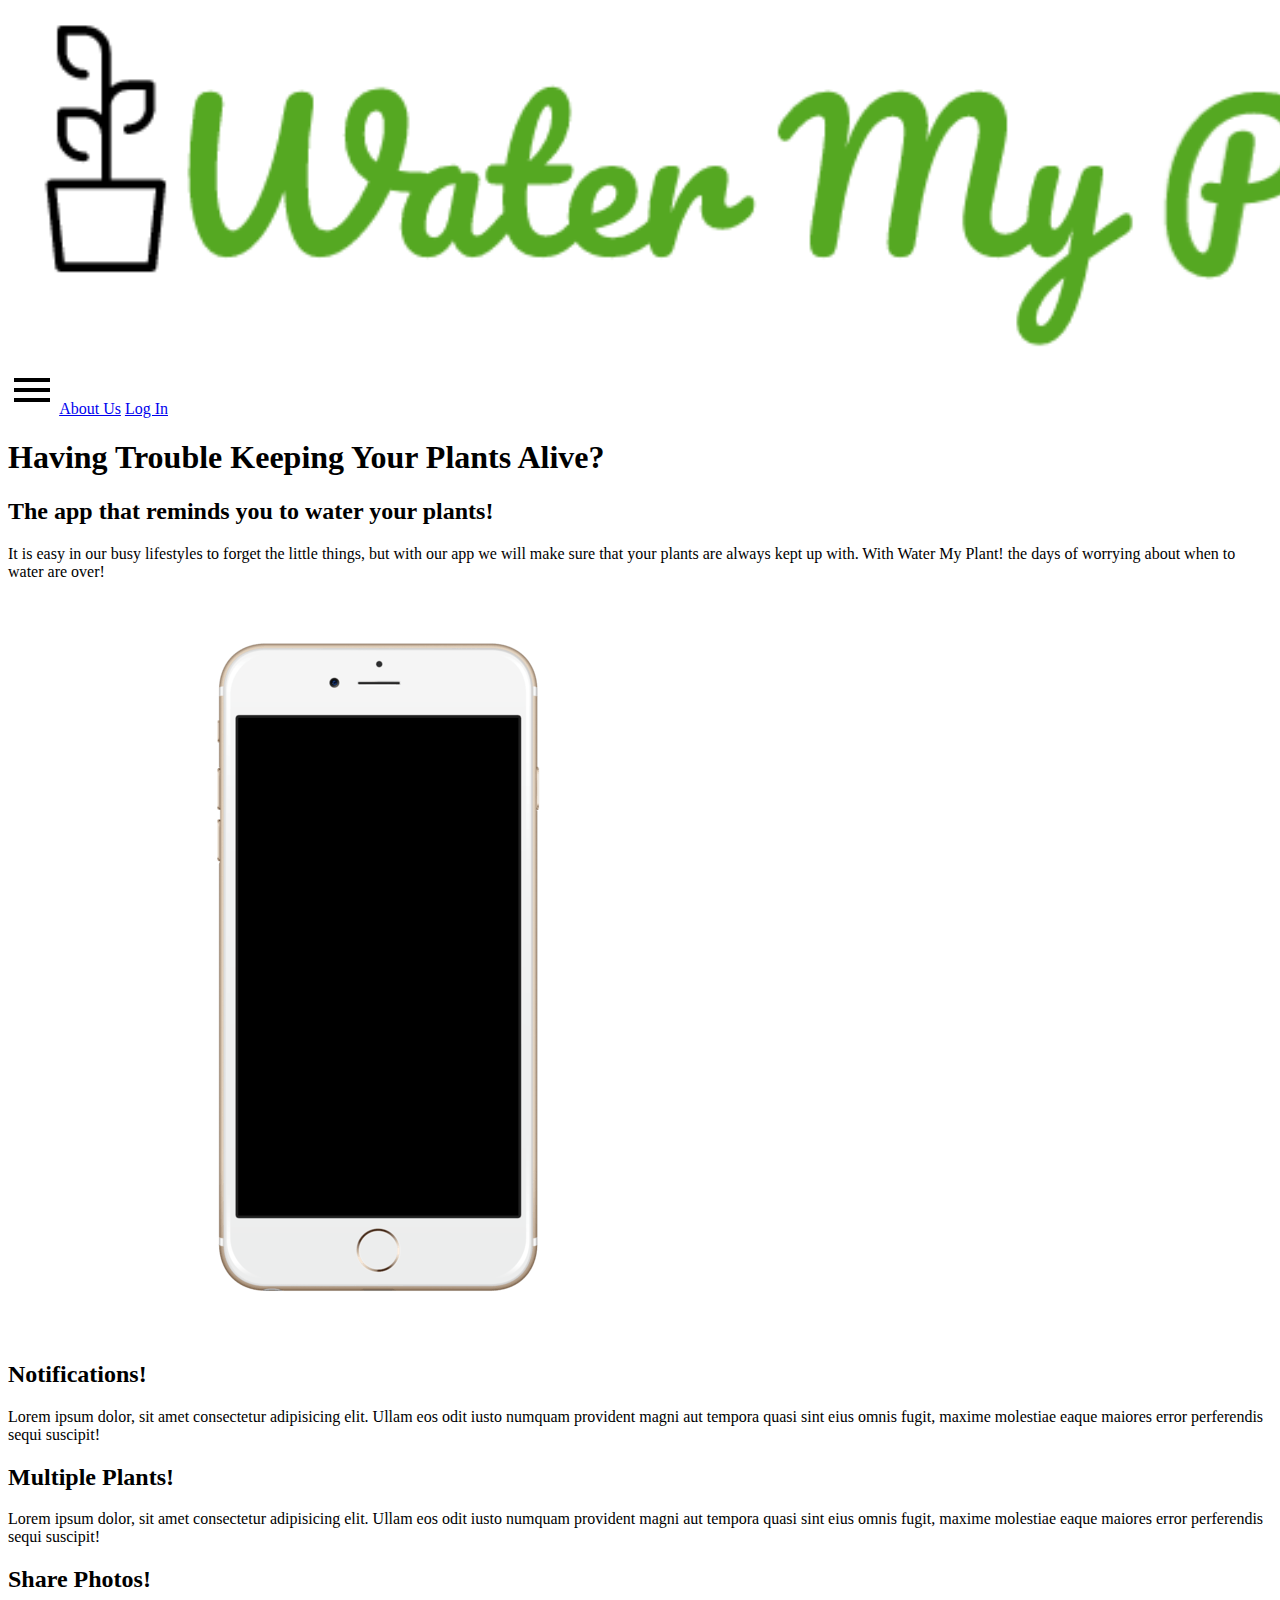
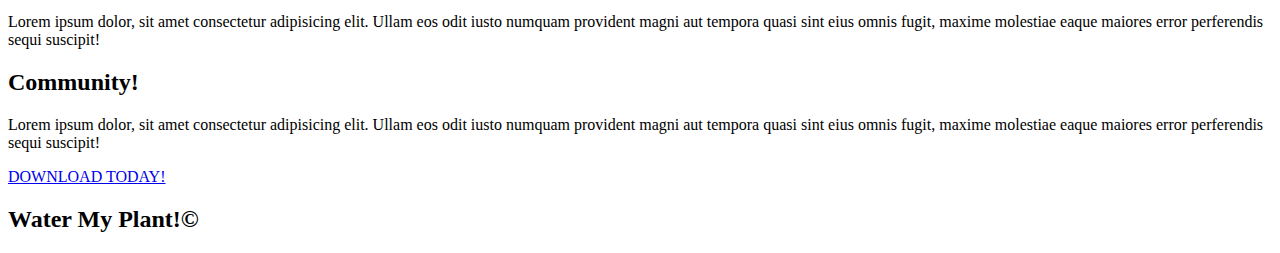
==== index.html @ 7627884a "mobile layout complete" ====
<!DOCTYPE html>
<html lang="en">

<head>
    <title>Water My Plants!</title>
    <link rel="stylesheet" type="text/css" href="./css/index.css" />
    <script defer="defer" src="./components/header/header.js"></script>
    <link href="https://fonts.googleapis.com/css?family=Amatic+SC&display=swap" rel="stylesheet">
</head>

<header>
    <nav>
        <img src="/assets/logo.png" alt="Water My Plants" class="logo">
        <img src="/assets/menu.png" class="menu">
        <a href="about/about.html" class="nav-item">About Us</a>
        <a href='#' class="nav-item">Log In</a>  
    </nav>
</header>

<body>
    <div class="bar">
        <div class="container">
            <div class="container-left">
                <h1>Having Trouble Keeping Your Plants Alive?</h1>
                <h2>The app that reminds you to water your plants!</h2>
                <p>It is easy in our busy lifestyles to forget the little things, but with our app we will make sure that your plants are always kept up with. With Water My Plant! the days of worrying about when to water are over!</p>
                <div class="container-right">
                    <img src="/assets/iphone.png" alt="iphone screenshot" class="phone">
                </div>
            </div>
        </div>
    </div>

    <section class="features">
        <div class="feature-item"></div>
        <h2>Notifications!</h2>
        <p>Lorem ipsum dolor, sit amet consectetur adipisicing elit. Ullam eos odit iusto numquam provident magni aut tempora quasi sint eius omnis fugit, maxime molestiae eaque maiores error perferendis sequi suscipit!</p>
        <div class="feature-item"></div>
        <h2>Multiple Plants!</h2>
        <p>Lorem ipsum dolor, sit amet consectetur adipisicing elit. Ullam eos odit iusto numquam provident magni aut tempora quasi sint eius omnis fugit, maxime molestiae eaque maiores error perferendis sequi suscipit!</p>
        <div class="feature-item"></div>
        <h2>Share Photos!</h2>
        <p>Lorem ipsum dolor, sit amet consectetur adipisicing elit. Ullam eos odit iusto numquam provident magni aut tempora quasi sint eius omnis fugit, maxime molestiae eaque maiores error perferendis sequi suscipit!</p>
        <div class="feature-item"></div>
        <h2>Community!</h2>
        <p>Lorem ipsum dolor, sit amet consectetur adipisicing elit. Ullam eos odit iusto numquam provident magni aut tempora quasi sint eius omnis fugit, maxime molestiae eaque maiores error perferendis sequi suscipit!</p>
        <div class="feature-item"></div>
    </section>

    <footer>
        <div class="footer-container">
        <a href="#">DOWNLOAD TODAY!</a>
        <h2>Water My Plant!&copy;</h2>
        </div>
    </footer>

</body>
</html>
---- css/index.css ----
.fontAmatic {
  font-family: 'Amatic SC', cursive;
}
.fontRoboto {
  font-family: 'Roboto', sans-serif;
}
@media (max-width: 500px) {
  header nav {
    margin-left: 5%;
    margin-right: 5%;
    display: flex;
    justify-content: space-between;
    align-items: center;
  }
  header nav a {
    color: black;
    text-decoration: none;
  }
  header nav .logo {
    margin-top: 3px;
    width: 60%;
  }
  header nav .nav-item {
    display: none;
  }
  header nav .menu {
    width: 8%;
  }
}
@media (max-width: 500px) {
  footer .footer-container {
    background-color: #3f7a1a;
    margin-left: -8px;
    margin-right: -8px;
    color: white;
  }
  footer h2,
  footer a {
    font-family: 'Amatic SC', cursive;
    text-align: center;
    font-weight: 100;
    font-size: 24px;
    padding: 10px;
  }
  footer h2 {
    margin-bottom: 0px;
  }
  footer a {
    display: flex;
    justify-content: center;
    text-decoration: none;
    font-size: 30px;
  }
  footer a:hover {
    text-decoration: line-through;
  }
  footer a:visited {
    color: white;
  }
}
@media (max-width: 500px) {
  body .bar {
    background-color: #3f7a1a;
    margin-top: -16px;
    margin-left: -8px;
    margin-right: -8px;
    color: white;
  }
  body .bar .phone {
    display: none;
  }
  body .bar h1,
  body .bar h2,
  body .bar p {
    padding-left: 50px;
    padding-right: 50px;
    text-align: center;
    font-family: 'Amatic SC', cursive;
  }
  body .bar h1 {
    font-size: 50px;
    padding-top: 110px;
  }
  body .bar h2 {
    font-size: 30px;
    font-weight: 100;
  }
  body .bar p {
    font-size: 22px;
    padding-bottom: 110px;
  }
}
body {
  margin-bottom: 0px;
}
@media (max-width: 500px) {
  body .features {
    font-family: 'Amatic SC', cursive;
    margin-left: 5%;
    margin-right: 5%;
  }
  body .features h2 {
    font-size: 32px;
    text-align: center;
  }
  body .features p {
    font-size: 24px;
    margin-bottom: 60px;
    text-align: center;
  }
}
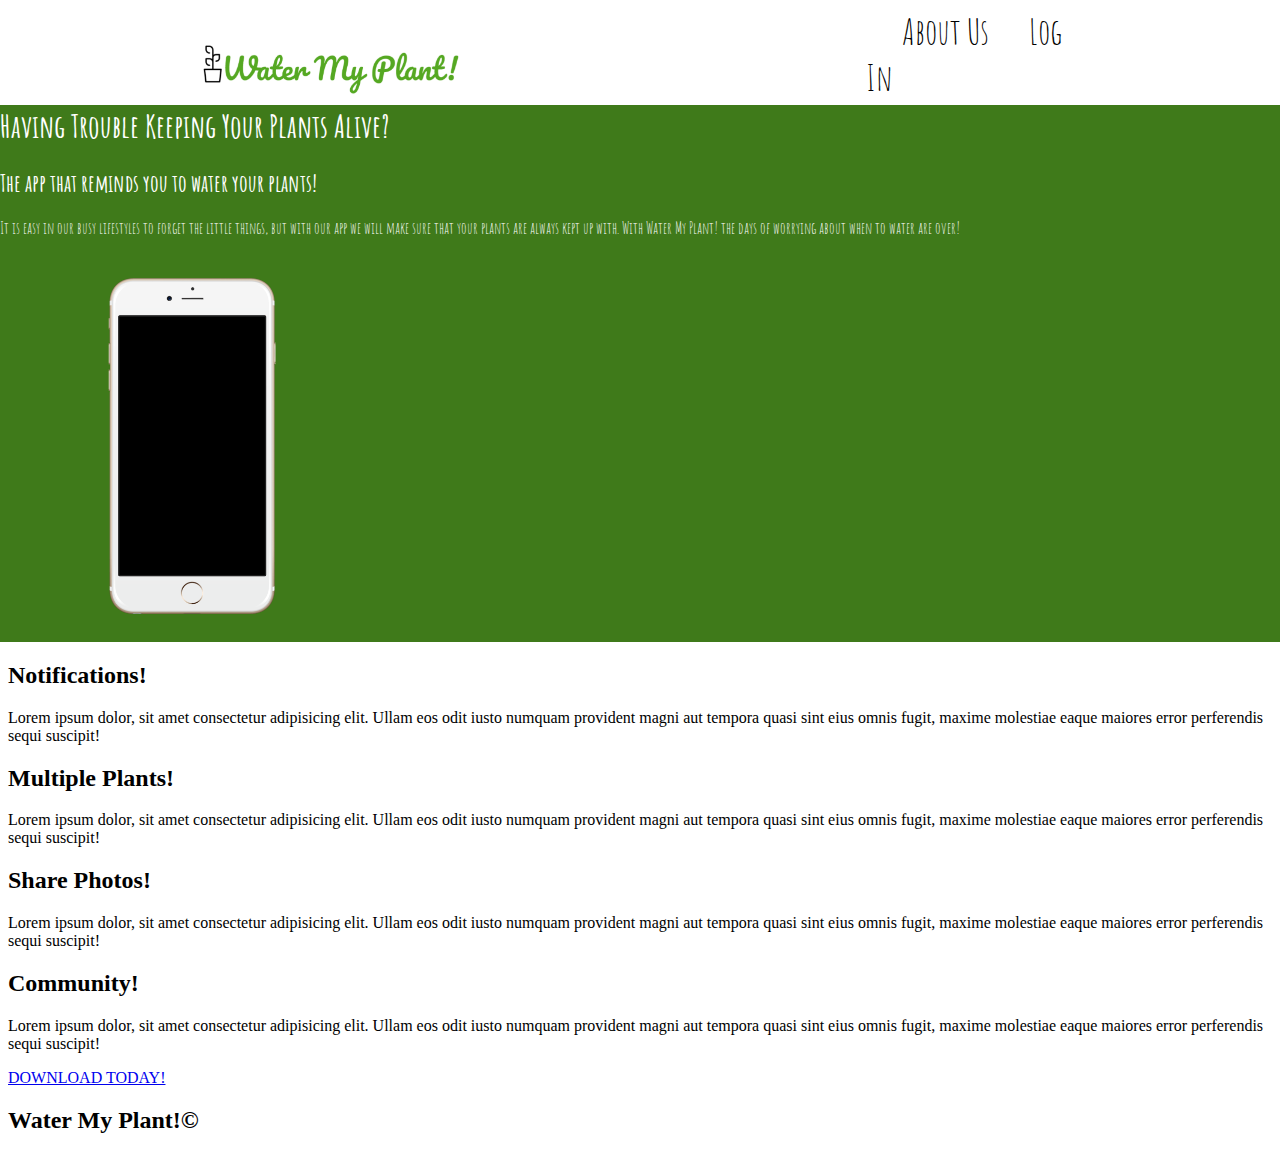
==== commit fc70783f: "desktop header layout complete" ====
--- a/index.html
+++ b/index.html
@@ -9,13 +9,17 @@
 </head>
 
 <header>
-    <nav>
-        <img src="/assets/logo.png" alt="Water My Plants" class="logo">
-        <img src="/assets/menu.png" class="menu">
-        <a href="about/about.html" class="nav-item">About Us</a>
-        <a href='#' class="nav-item">Log In</a>  
-    </nav>
-</header>
+        <nav>   
+            <div class="logo-link">
+            <a href="#"><img src="/assets/logo.png" alt="Water My Plants" class="logo"></a>
+            </div>
+            <img src="/assets/menu.png" class="menu">
+            <div class="header-links">
+            <a href="./about/about.html" class="nav-item">About Us</a>
+            <a href='#' class="nav-item">Log In</a>  
+            </div>
+        </nav>
+    </header>
 
 <body>
     <div class="bar">
@@ -24,9 +28,9 @@
                 <h1>Having Trouble Keeping Your Plants Alive?</h1>
                 <h2>The app that reminds you to water your plants!</h2>
                 <p>It is easy in our busy lifestyles to forget the little things, but with our app we will make sure that your plants are always kept up with. With Water My Plant! the days of worrying about when to water are over!</p>
-                <div class="container-right">
-                    <img src="/assets/iphone.png" alt="iphone screenshot" class="phone">
-                </div>
+            </div>
+            <div class="container-right">
+                <img src="/assets/iphone.png" alt="iphone screenshot" class="phone">
             </div>
         </div>
     </div>
@@ -49,7 +53,7 @@
 
     <footer>
         <div class="footer-container">
-        <a href="#">DOWNLOAD TODAY!</a>
+        <a href="https://water-my-plants-lambda.herokuapp.com/">DOWNLOAD TODAY!</a>
         <h2>Water My Plant!&copy;</h2>
         </div>
     </footer>
--- a/css/index.css
+++ b/css/index.css
@@ -3,6 +3,32 @@
 }
 .fontRoboto {
   font-family: 'Roboto', sans-serif;
+}
+header nav {
+  margin-left: 15%;
+  margin-right: 15%;
+  display: flex;
+  justify-content: space-between;
+  align-items: flex-end;
+}
+header nav .menu {
+  display: none;
+}
+header nav .logo {
+  width: 40%;
+}
+header nav .logo-link {
+  width: 80%;
+}
+header nav .header-links a {
+  text-decoration: none;
+  color: black;
+  font-family: 'Amatic SC', cursive;
+  font-size: 36px;
+  padding-left: 36px;
+}
+header nav a:hover {
+  text-decoration: #3F7A1A line-through;
 }
 @media (max-width: 500px) {
   header nav {
@@ -24,6 +50,7 @@
     display: none;
   }
   header nav .menu {
+    display: flex;
     width: 8%;
   }
 }
@@ -50,6 +77,7 @@
     justify-content: center;
     text-decoration: none;
     font-size: 30px;
+    color: white;
   }
   footer a:hover {
     text-decoration: line-through;
@@ -57,6 +85,17 @@
   footer a:visited {
     color: white;
   }
+}
+body .bar {
+  background-color: #3f7a1a;
+  margin-top: -16px;
+  margin-left: -8px;
+  margin-right: -8px;
+  font-family: 'Amatic SC', cursive;
+  color: white;
+}
+body .bar .phone {
+  width: 30%;
 }
 @media (max-width: 500px) {
   body .bar {
@@ -108,4 +147,40 @@
     margin-bottom: 60px;
     text-align: center;
   }
+  body .about-container {
+    display: flex;
+    flex-direction: column;
+    font-family: 'Amatic SC', cursive;
+    align-items: center;
+    padding-top: 30px;
+    padding-bottom: 30px;
+  }
+  body .about-container .about-content {
+    padding-top: 30px;
+    padding-bottom: 30px;
+  }
+  body .about-container .about-content .about-img {
+    width: 250px;
+    height: 250px;
+    border-radius: 30px;
+  }
+  body .about-container .about-content a,
+  body .about-container .about-content p {
+    text-align: center;
+    margin-top: 0px;
+    margin-bottom: 0px;
+    color: black;
+  }
+  body .about-container .about-content a {
+    display: flex;
+    justify-content: center;
+    font-size: 42px;
+    text-decoration: none;
+  }
+  body .about-container .about-content a:hover {
+    text-decoration: #3F7A1A line-through;
+  }
+  body .about-container .about-content p {
+    font-size: 20px;
+  }
 }
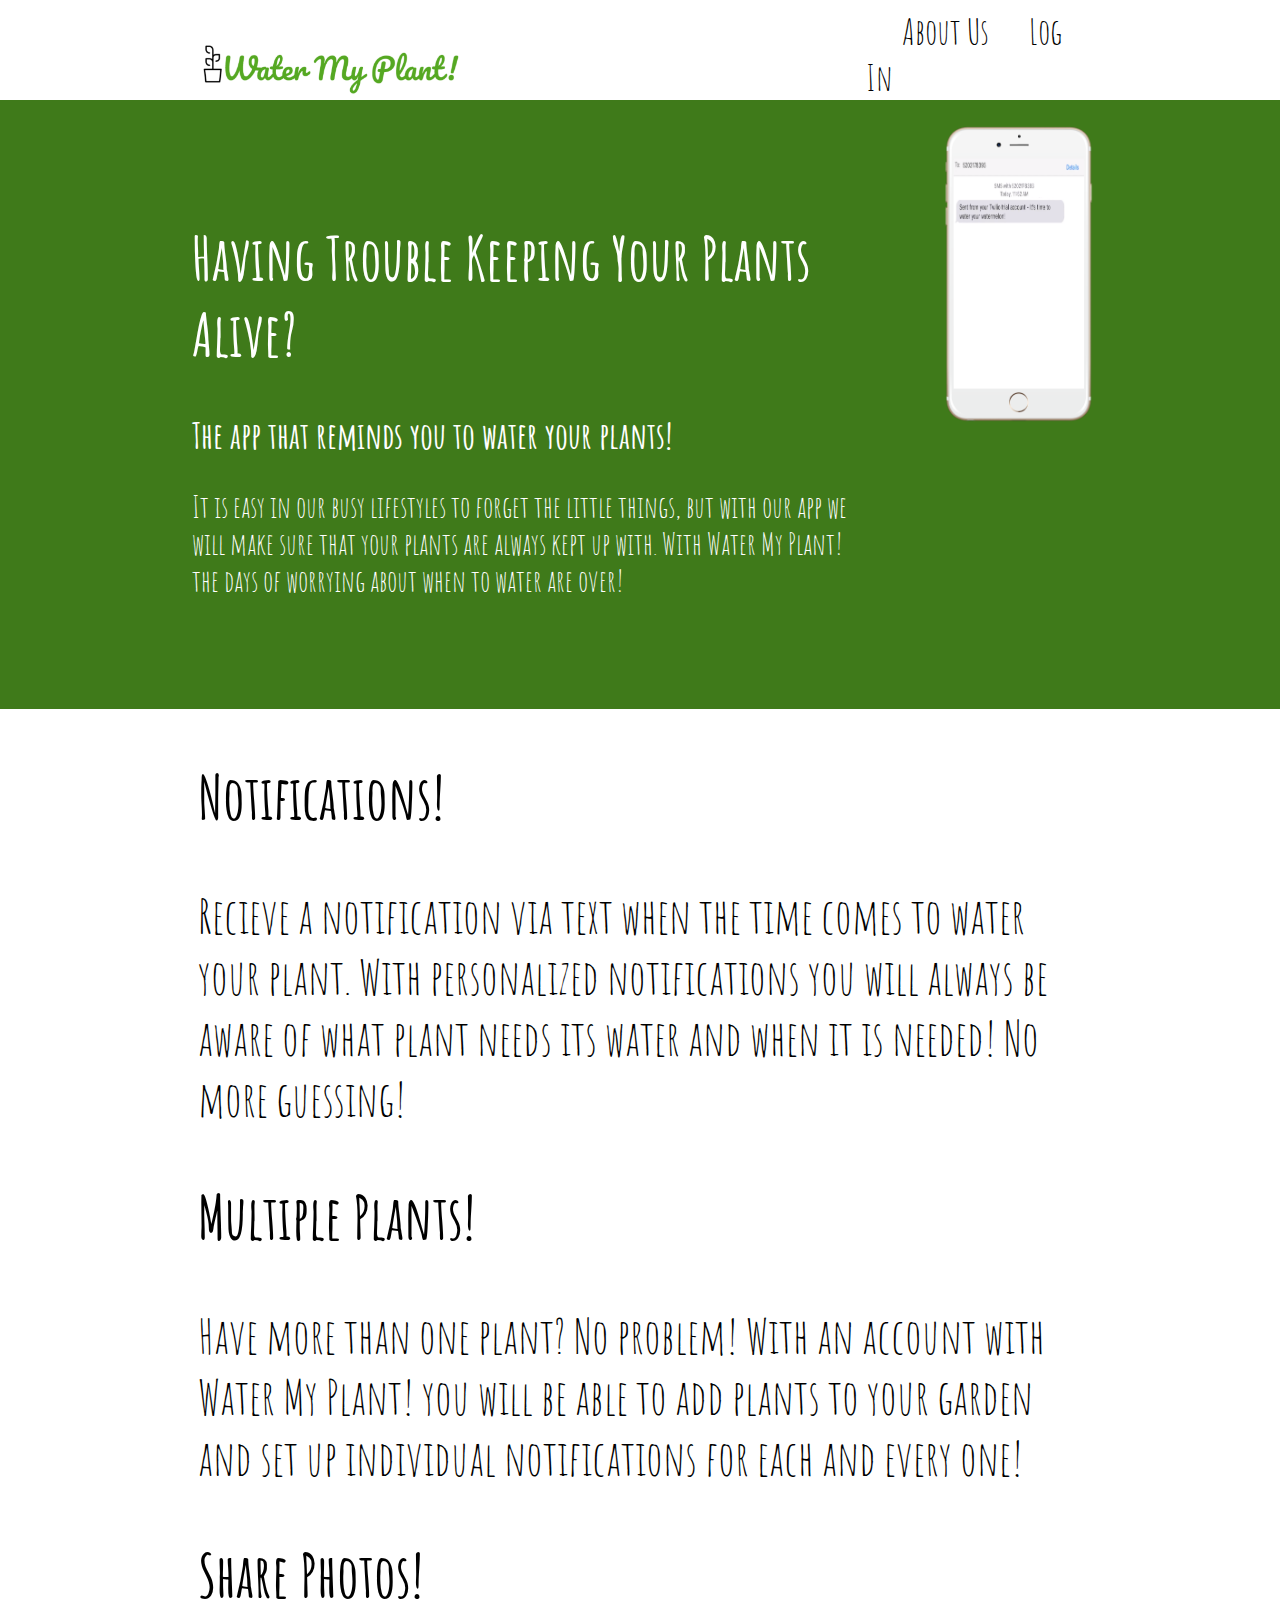
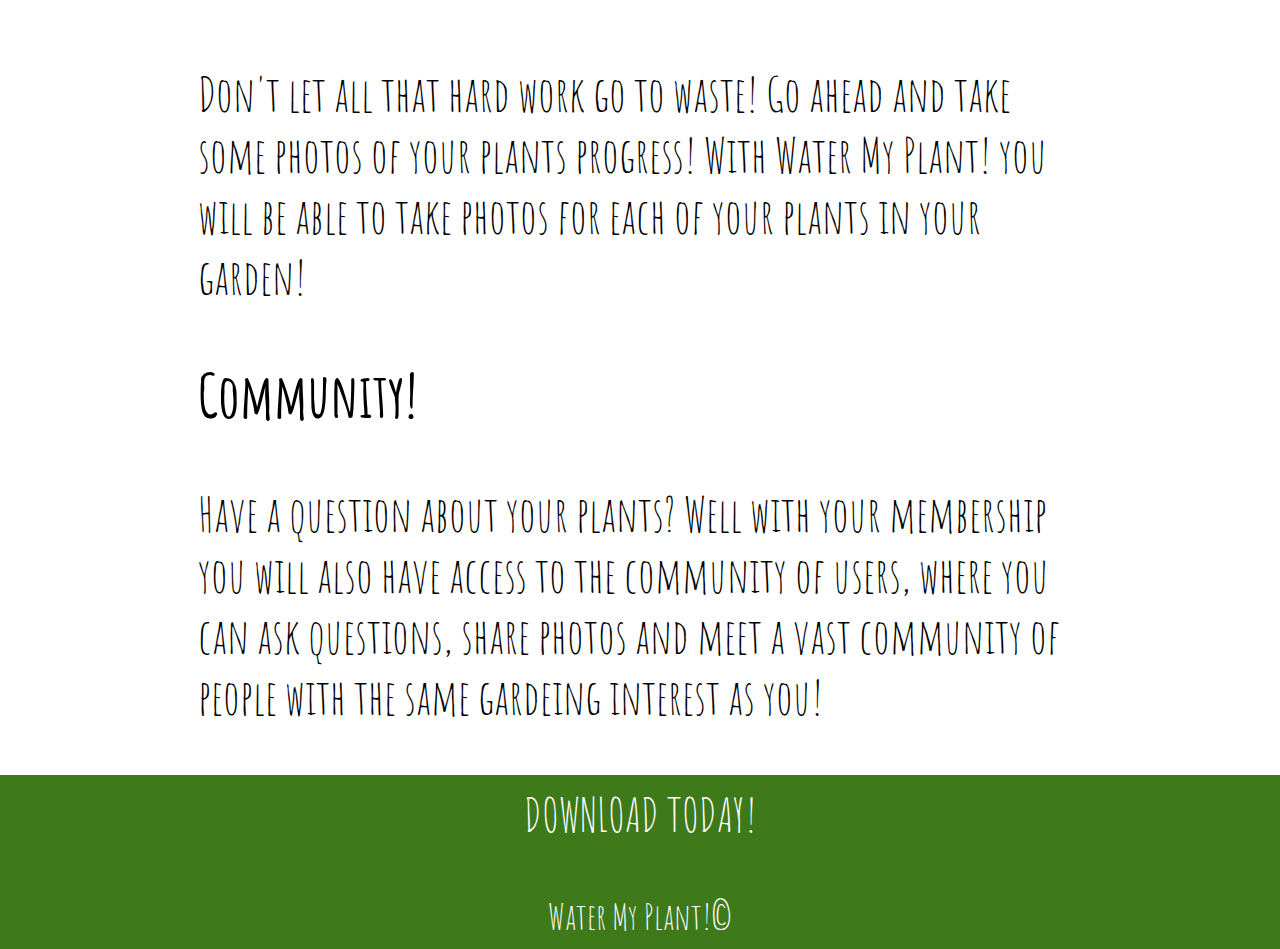
==== commit 824add93: "desktop layout complete" ====
--- a/index.html
+++ b/index.html
@@ -38,16 +38,16 @@
     <section class="features">
         <div class="feature-item"></div>
         <h2>Notifications!</h2>
-        <p>Lorem ipsum dolor, sit amet consectetur adipisicing elit. Ullam eos odit iusto numquam provident magni aut tempora quasi sint eius omnis fugit, maxime molestiae eaque maiores error perferendis sequi suscipit!</p>
+        <p>Recieve a notification via text when the time comes to water your plant. With personalized notifications you will always be aware of what plant needs its water and when it is needed! No more guessing!</p>
         <div class="feature-item"></div>
         <h2>Multiple Plants!</h2>
-        <p>Lorem ipsum dolor, sit amet consectetur adipisicing elit. Ullam eos odit iusto numquam provident magni aut tempora quasi sint eius omnis fugit, maxime molestiae eaque maiores error perferendis sequi suscipit!</p>
+        <p>Have more than one plant? No problem! With an account with Water My Plant! you will be able to add plants to your garden and set up individual notifications for each and every one!</p>
         <div class="feature-item"></div>
         <h2>Share Photos!</h2>
-        <p>Lorem ipsum dolor, sit amet consectetur adipisicing elit. Ullam eos odit iusto numquam provident magni aut tempora quasi sint eius omnis fugit, maxime molestiae eaque maiores error perferendis sequi suscipit!</p>
+        <p>Don't let all that hard work go to waste! Go ahead and take some photos of your plants progress! With Water My Plant! you will be able to take photos for each of your plants in your garden!</p>
         <div class="feature-item"></div>
         <h2>Community!</h2>
-        <p>Lorem ipsum dolor, sit amet consectetur adipisicing elit. Ullam eos odit iusto numquam provident magni aut tempora quasi sint eius omnis fugit, maxime molestiae eaque maiores error perferendis sequi suscipit!</p>
+        <p>Have a question about your plants? Well with your membership you will also have access to the community of users, where you can ask questions, share photos and meet a vast community of people with the same gardeing interest as you!</p>
         <div class="feature-item"></div>
     </section>
 
--- a/css/index.css
+++ b/css/index.css
@@ -53,6 +53,36 @@
     display: flex;
     width: 8%;
   }
+}
+footer .footer-container {
+  background-color: #3f7a1a;
+  margin-left: -8px;
+  margin-right: -8px;
+  color: white;
+}
+footer h2,
+footer a {
+  font-family: 'Amatic SC', cursive;
+  text-align: center;
+  font-weight: 100;
+  font-size: 36px;
+  padding: 10px;
+}
+footer h2 {
+  margin-bottom: 0px;
+}
+footer a {
+  display: flex;
+  justify-content: center;
+  text-decoration: none;
+  font-size: 46px;
+  color: white;
+}
+footer a:hover {
+  text-decoration: line-through;
+}
+footer a:visited {
+  color: white;
 }
 @media (max-width: 500px) {
   footer .footer-container {
@@ -88,14 +118,54 @@
 }
 body .bar {
   background-color: #3f7a1a;
-  margin-top: -16px;
   margin-left: -8px;
   margin-right: -8px;
   font-family: 'Amatic SC', cursive;
   color: white;
 }
-body .bar .phone {
-  width: 30%;
+body .bar .container {
+  display: flex;
+  flex-direction: row;
+  justify-content: space-between;
+  margin-left: 15%;
+  margin-right: 15%;
+}
+body .bar .container .container-left {
+  padding-right: 60px;
+}
+body .bar .container .container-left h1 {
+  font-size: 60px;
+  padding-top: 80px;
+}
+body .bar .container .container-left h2 {
+  font-size: 36px;
+}
+body .bar .container .container-left p {
+  font-size: 30px;
+  padding-bottom: 80px;
+}
+body .bar .container .container-right {
+  padding-top: 20px;
+}
+body .bar .container .container-right .phone {
+  width: 120%;
+}
+body .bar .about-container {
+  display: flex;
+  justify-content: center;
+  margin-left: 15%;
+  margin-right: 15%;
+}
+body .bar .about-container .about-text {
+  text-align: center;
+}
+body .bar .about-container .about-text h1 {
+  font-size: 60px;
+  padding-top: 10px;
+}
+body .bar .about-container .about-text p {
+  font-size: 30px;
+  padding-bottom: 36px;
 }
 @media (max-width: 500px) {
   body .bar {
@@ -132,6 +202,56 @@
 body {
   margin-bottom: 0px;
 }
+body .features {
+  font-family: 'Amatic SC', cursive;
+  margin-left: 15%;
+  margin-right: 15%;
+}
+body .features h2 {
+  font-size: 60px;
+}
+body .features p {
+  font-size: 48px;
+}
+body .about-container {
+  margin-left: 15%;
+  margin-right: 15%;
+  font-family: 'Amatic SC', cursive;
+}
+body .about-container .about-img {
+  width: 500px;
+  height: 500px;
+  border-radius: 30px;
+}
+body .about-container .about-top,
+body .about-container .about-mid,
+body .about-container .about-bottom {
+  display: flex;
+  justify-content: space-between;
+}
+body .about-container .about-content {
+  padding-top: 20px;
+  padding-bottom: 20px;
+}
+body .about-container .about-content a,
+body .about-container .about-content p {
+  text-align: center;
+  margin-top: 0px;
+  margin-bottom: 0px;
+  color: black;
+}
+body .about-container .about-content a {
+  display: flex;
+  justify-content: center;
+  font-size: 60px;
+  text-decoration: none;
+}
+body .about-container .about-content a:hover {
+  text-decoration: #3F7A1A line-through;
+}
+body .about-container .about-content p {
+  font-size: 36px;
+}
 @media (max-width: 500px) {
   body .features {
     font-family: 'Amatic SC', cursive;
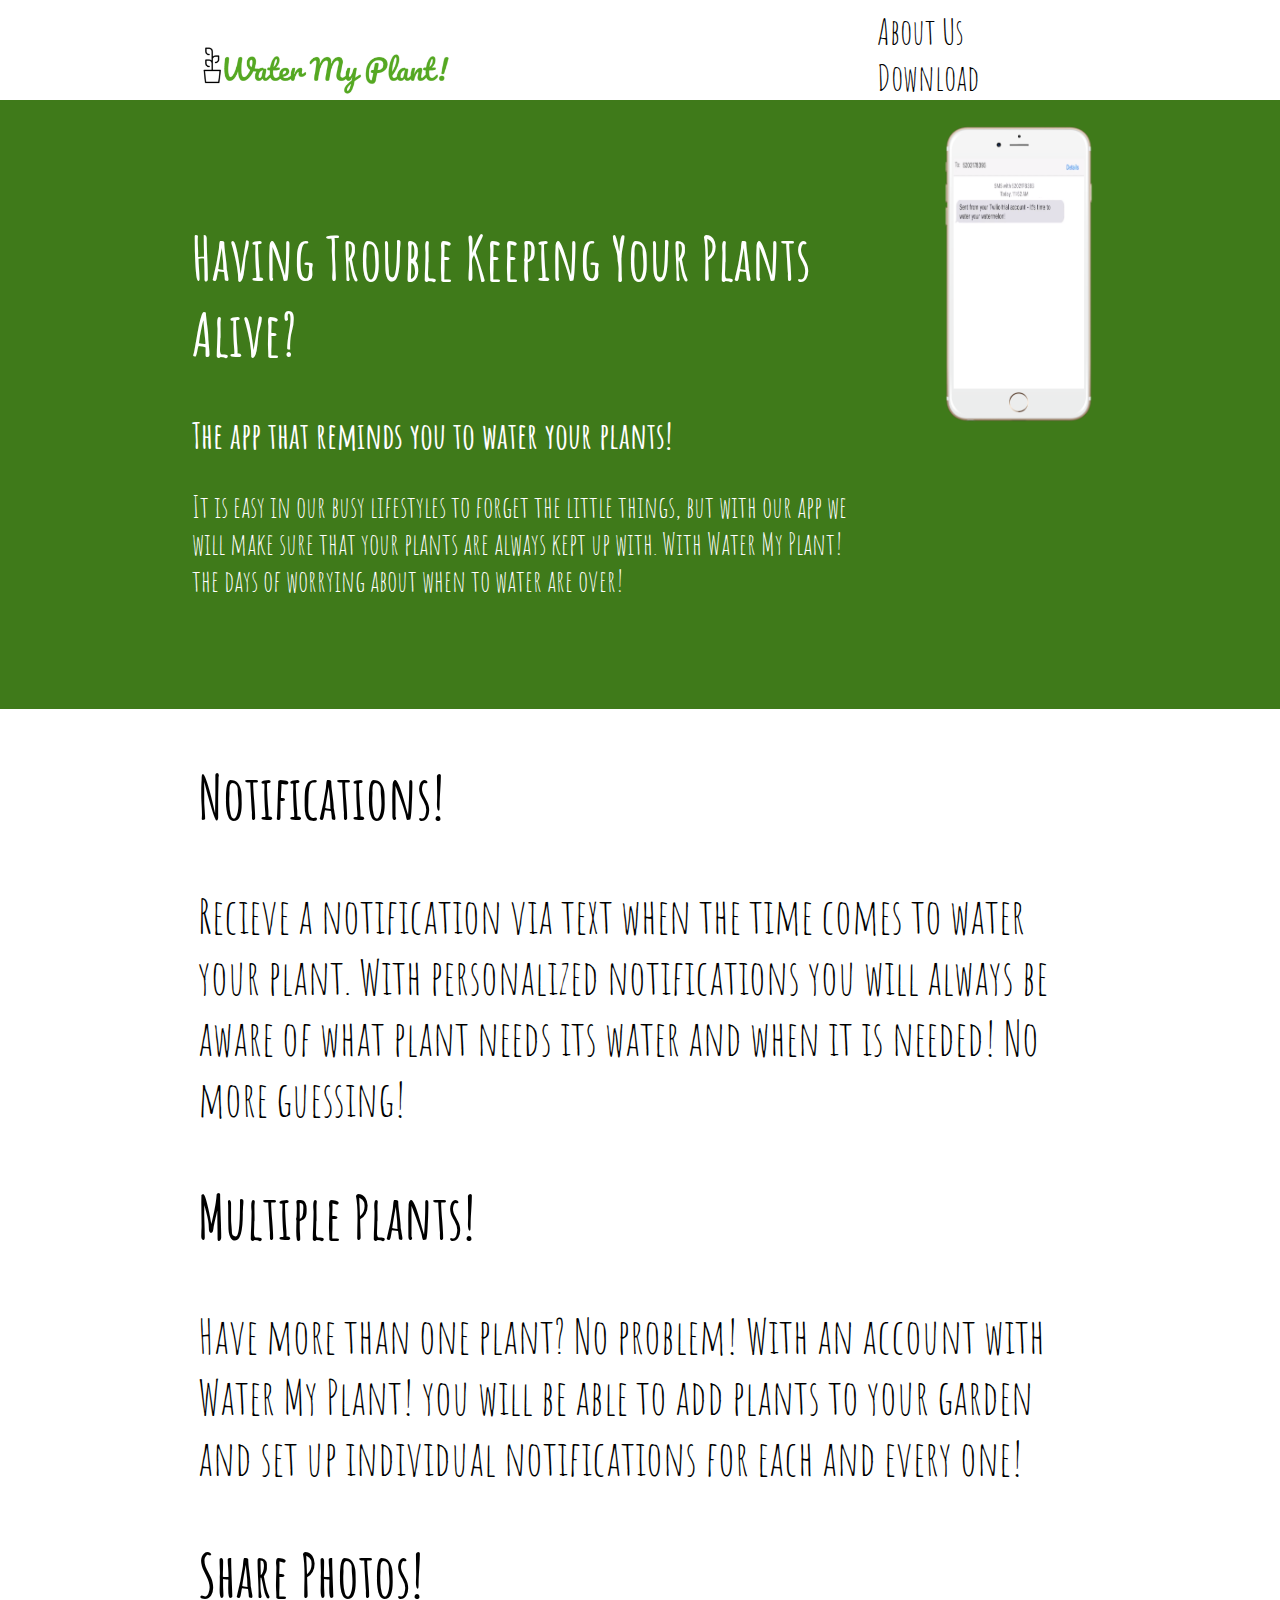
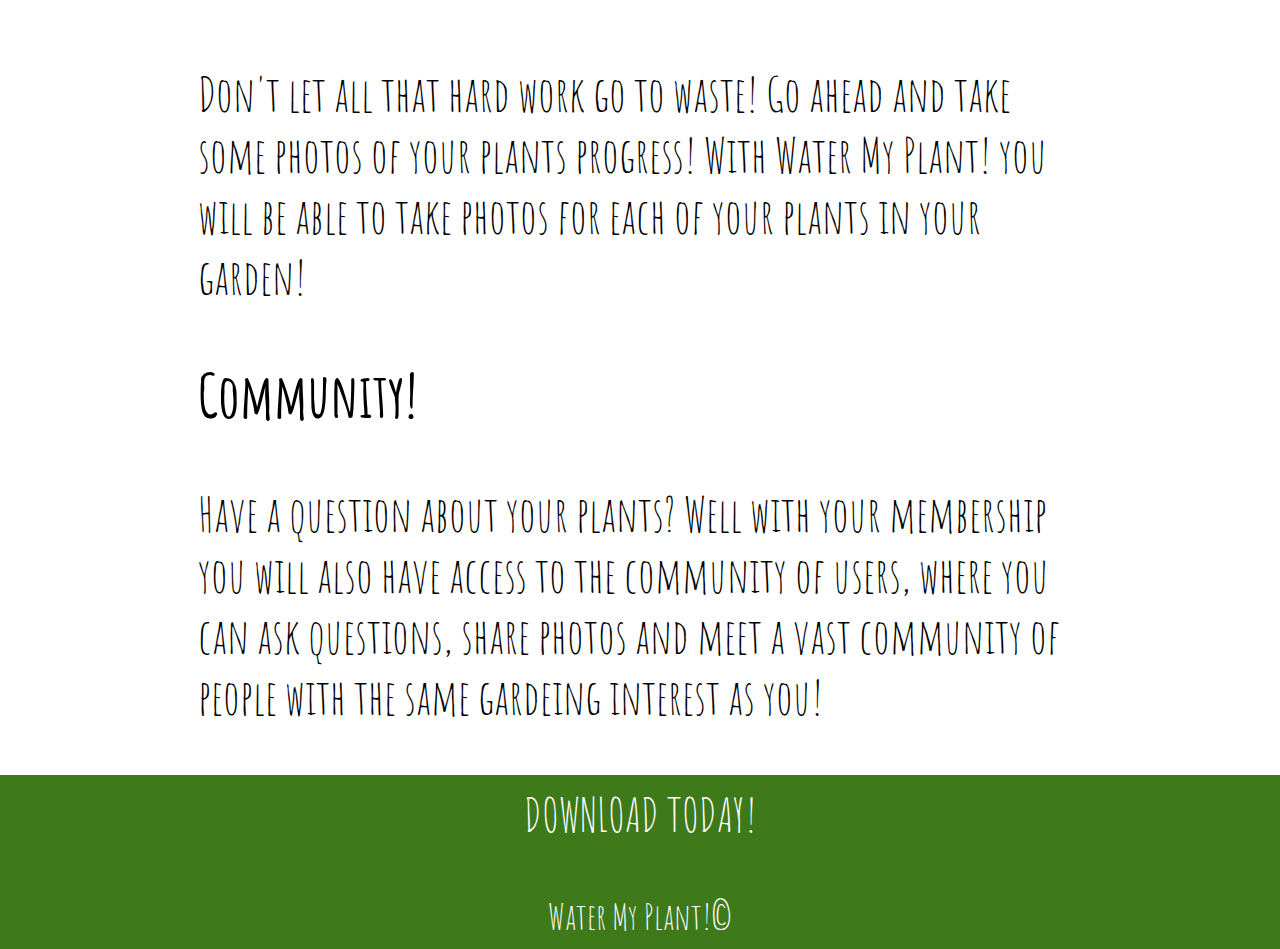
==== commit 8938e206: "finsihing up for the night" ====
--- a/index.html
+++ b/index.html
@@ -16,7 +16,7 @@
             <img src="/assets/menu.png" class="menu">
             <div class="header-links">
             <a href="./about/about.html" class="nav-item">About Us</a>
-            <a href='#' class="nav-item">Log In</a>  
+            <a href='https://water-my-plants-bw.netlify.com/' class="nav-item">Download</a>  
             </div>
         </nav>
     </header>
@@ -53,7 +53,7 @@
 
     <footer>
         <div class="footer-container">
-        <a href="https://water-my-plants-lambda.herokuapp.com/">DOWNLOAD TODAY!</a>
+        <a href='https://water-my-plants-bw.netlify.com/'>DOWNLOAD TODAY!</a>
         <h2>Water My Plant!&copy;</h2>
         </div>
     </footer>
--- a/css/index.css
+++ b/css/index.css
@@ -44,7 +44,7 @@
   }
   header nav .logo {
     margin-top: 3px;
-    width: 60%;
+    width: 70%;
   }
   header nav .nav-item {
     display: none;
@@ -170,33 +170,23 @@
 @media (max-width: 500px) {
   body .bar {
     background-color: #3f7a1a;
-    margin-top: -16px;
     margin-left: -8px;
     margin-right: -8px;
     color: white;
+    text-align: center;
   }
   body .bar .phone {
     display: none;
   }
-  body .bar h1,
-  body .bar h2,
-  body .bar p {
-    padding-left: 50px;
-    padding-right: 50px;
-    text-align: center;
-    font-family: 'Amatic SC', cursive;
-  }
-  body .bar h1 {
+  body .bar .container .container-left {
+    padding-right: 0px;
+  }
+  body .bar .container .container-left h1 {
+    padding-top: 10px;
     font-size: 50px;
-    padding-top: 110px;
-  }
-  body .bar h2 {
-    font-size: 30px;
-    font-weight: 100;
-  }
-  body .bar p {
-    font-size: 22px;
-    padding-bottom: 110px;
+  }
+  body .bar .container .container-left p {
+    padding-bottom: 10px;
   }
 }
 body {
@@ -220,7 +210,6 @@
 }
 body .about-container .about-img {
   width: 500px;
-  height: 500px;
   border-radius: 30px;
 }
 body .about-container .about-top,
@@ -259,22 +248,27 @@
     margin-right: 5%;
   }
   body .features h2 {
+    font-size: 48px;
+    text-align: center;
+  }
+  body .features p {
     font-size: 32px;
-    text-align: center;
-  }
-  body .features p {
-    font-size: 24px;
     margin-bottom: 60px;
     text-align: center;
   }
   body .about-container {
-    display: flex;
-    flex-direction: column;
     font-family: 'Amatic SC', cursive;
     align-items: center;
     padding-top: 30px;
     padding-bottom: 30px;
   }
+  body .about-container .about-top,
+  body .about-container .about-mid,
+  body .about-container .about-bottom {
+    display: flex;
+    flex-direction: column;
+    align-items: center;
+  }
   body .about-container .about-content {
     padding-top: 30px;
     padding-bottom: 30px;
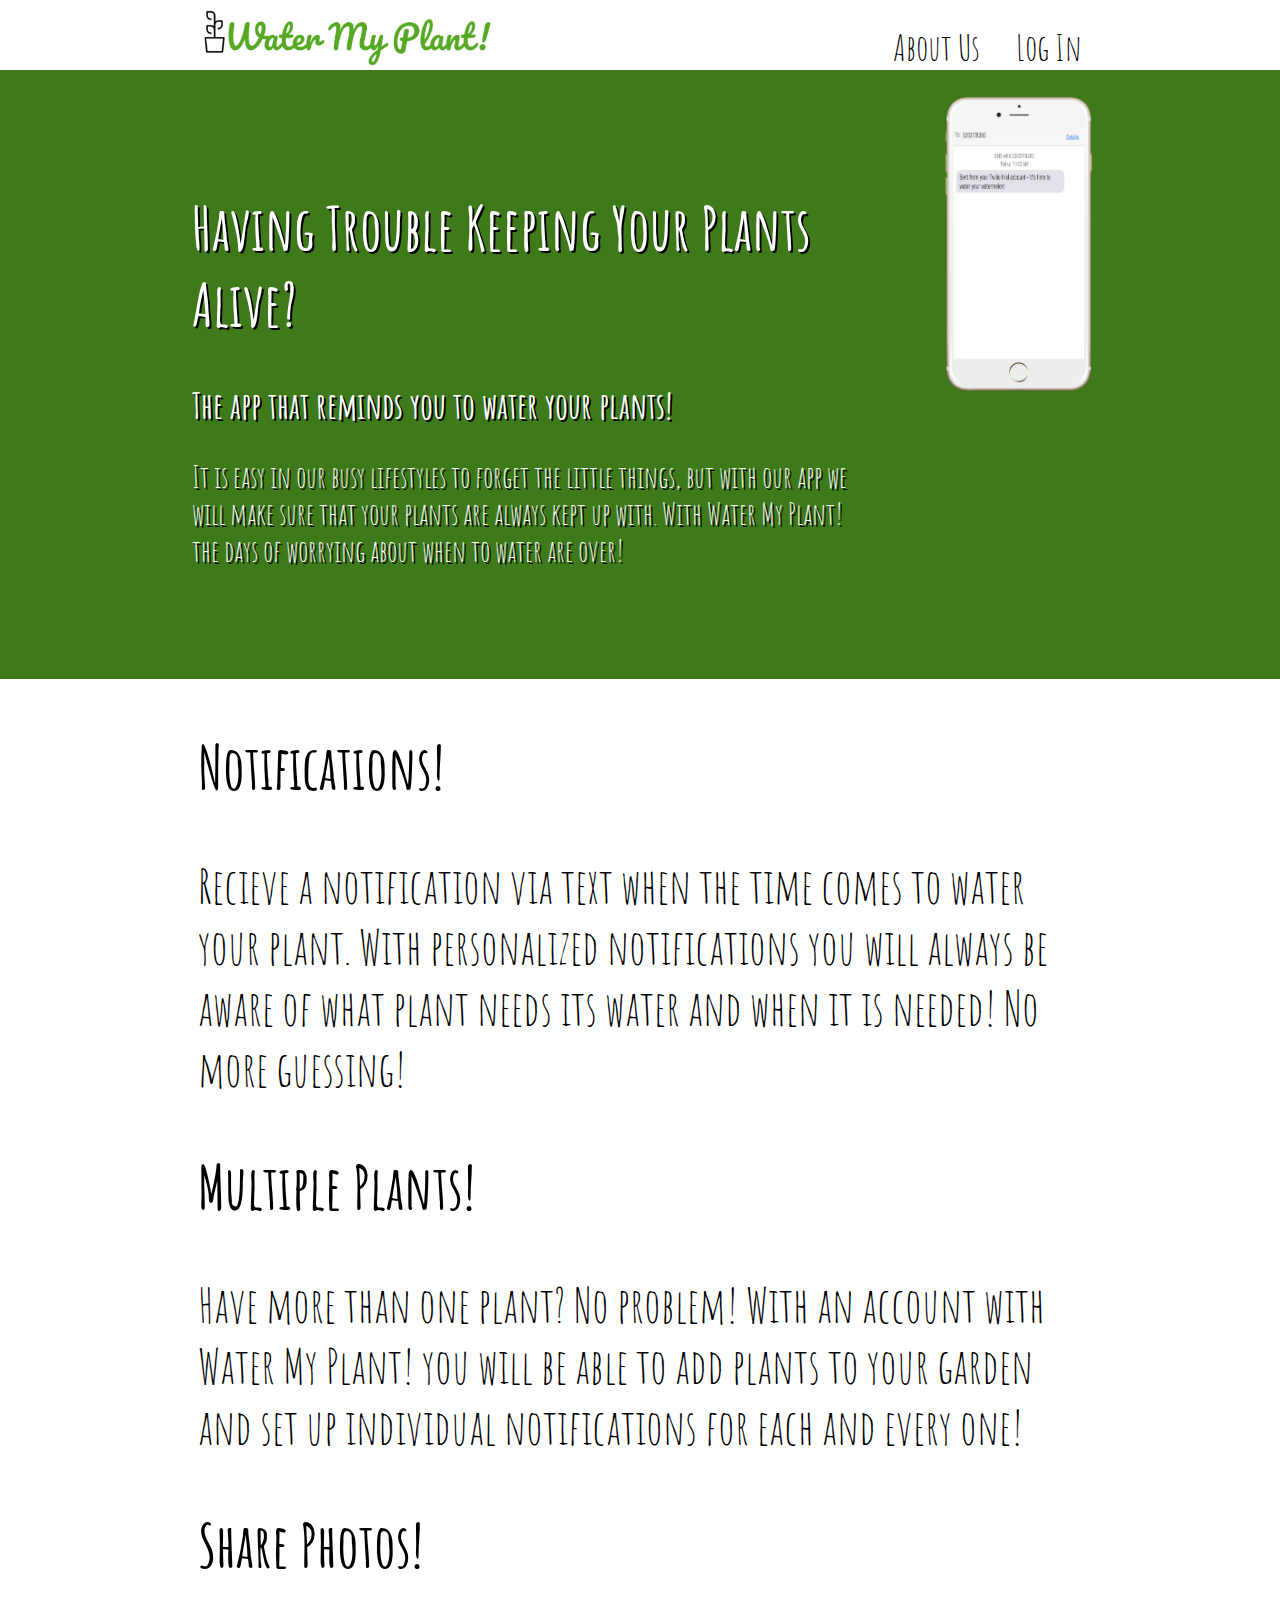
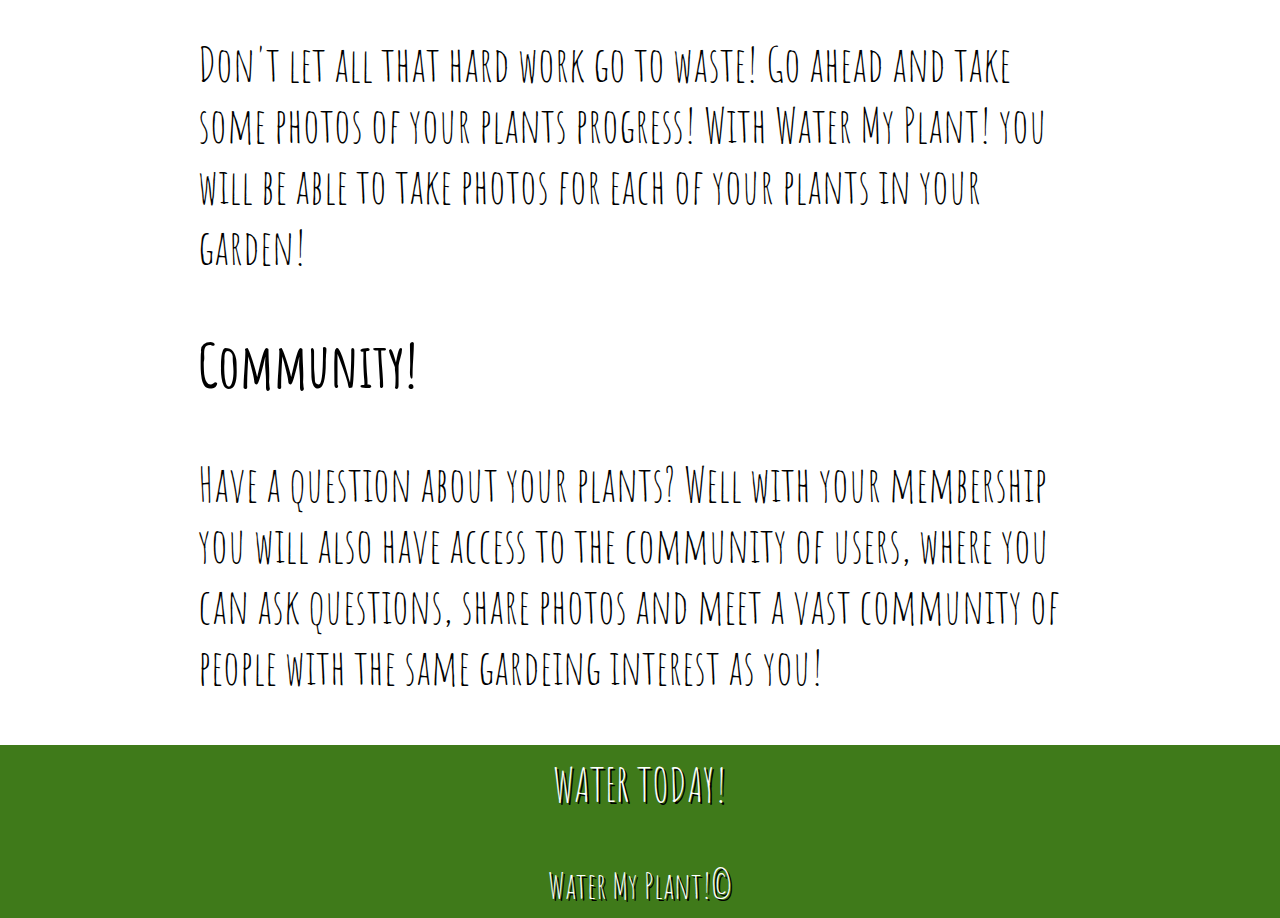
==== commit feb0422f: "added some styling" ====
--- a/index.html
+++ b/index.html
@@ -16,7 +16,7 @@
             <img src="/assets/menu.png" class="menu">
             <div class="header-links">
             <a href="./about/about.html" class="nav-item">About Us</a>
-            <a href='https://water-my-plants-bw.netlify.com/' class="nav-item">Download</a>  
+            <a href= 'https://water-my-plants-bw.netlify.com/login' class="nav-item">Log In</a>  
             </div>
         </nav>
     </header>
@@ -53,7 +53,7 @@
 
     <footer>
         <div class="footer-container">
-        <a href='https://water-my-plants-bw.netlify.com/'>DOWNLOAD TODAY!</a>
+        <a href='https://water-my-plants-bw.netlify.com/login'>WATER TODAY!</a>
         <h2>Water My Plant!&copy;</h2>
         </div>
     </footer>
--- a/css/index.css
+++ b/css/index.css
@@ -1,3 +1,6 @@
+html {
+  font-size: 62.5%;
+}
 .fontAmatic {
   font-family: 'Amatic SC', cursive;
 }
@@ -15,16 +18,21 @@
   display: none;
 }
 header nav .logo {
-  width: 40%;
+  width: 300px;
 }
 header nav .logo-link {
-  width: 80%;
+  width: 100%;
+}
+header nav .header-links {
+  display: flex;
+  width: 100%;
+  justify-content: flex-end;
 }
 header nav .header-links a {
   text-decoration: none;
   color: black;
   font-family: 'Amatic SC', cursive;
-  font-size: 36px;
+  font-size: 3.6em;
   padding-left: 36px;
 }
 header nav a:hover {
@@ -44,17 +52,22 @@
   }
   header nav .logo {
     margin-top: 3px;
-    width: 70%;
+    width: 80%;
   }
   header nav .nav-item {
     display: none;
   }
+  header nav .header-links {
+    display: none;
+  }
   header nav .menu {
     display: flex;
-    width: 8%;
+    align-items: center;
+    width: 10%;
   }
 }
 footer .footer-container {
+  text-shadow: 2px 2px black;
   background-color: #3f7a1a;
   margin-left: -8px;
   margin-right: -8px;
@@ -117,11 +130,13 @@
   }
 }
 body .bar {
-  background-color: #3f7a1a;
+  background: #3f7a1a;
+  background-repeat: no-repeat;
   margin-left: -8px;
   margin-right: -8px;
   font-family: 'Amatic SC', cursive;
   color: white;
+  text-shadow: 2px 2px black;
 }
 body .bar .container {
   display: flex;
@@ -211,6 +226,7 @@
 body .about-container .about-img {
   width: 500px;
   border-radius: 30px;
+  box-shadow: 4px 4px 6px grey;
 }
 body .about-container .about-top,
 body .about-container .about-mid,
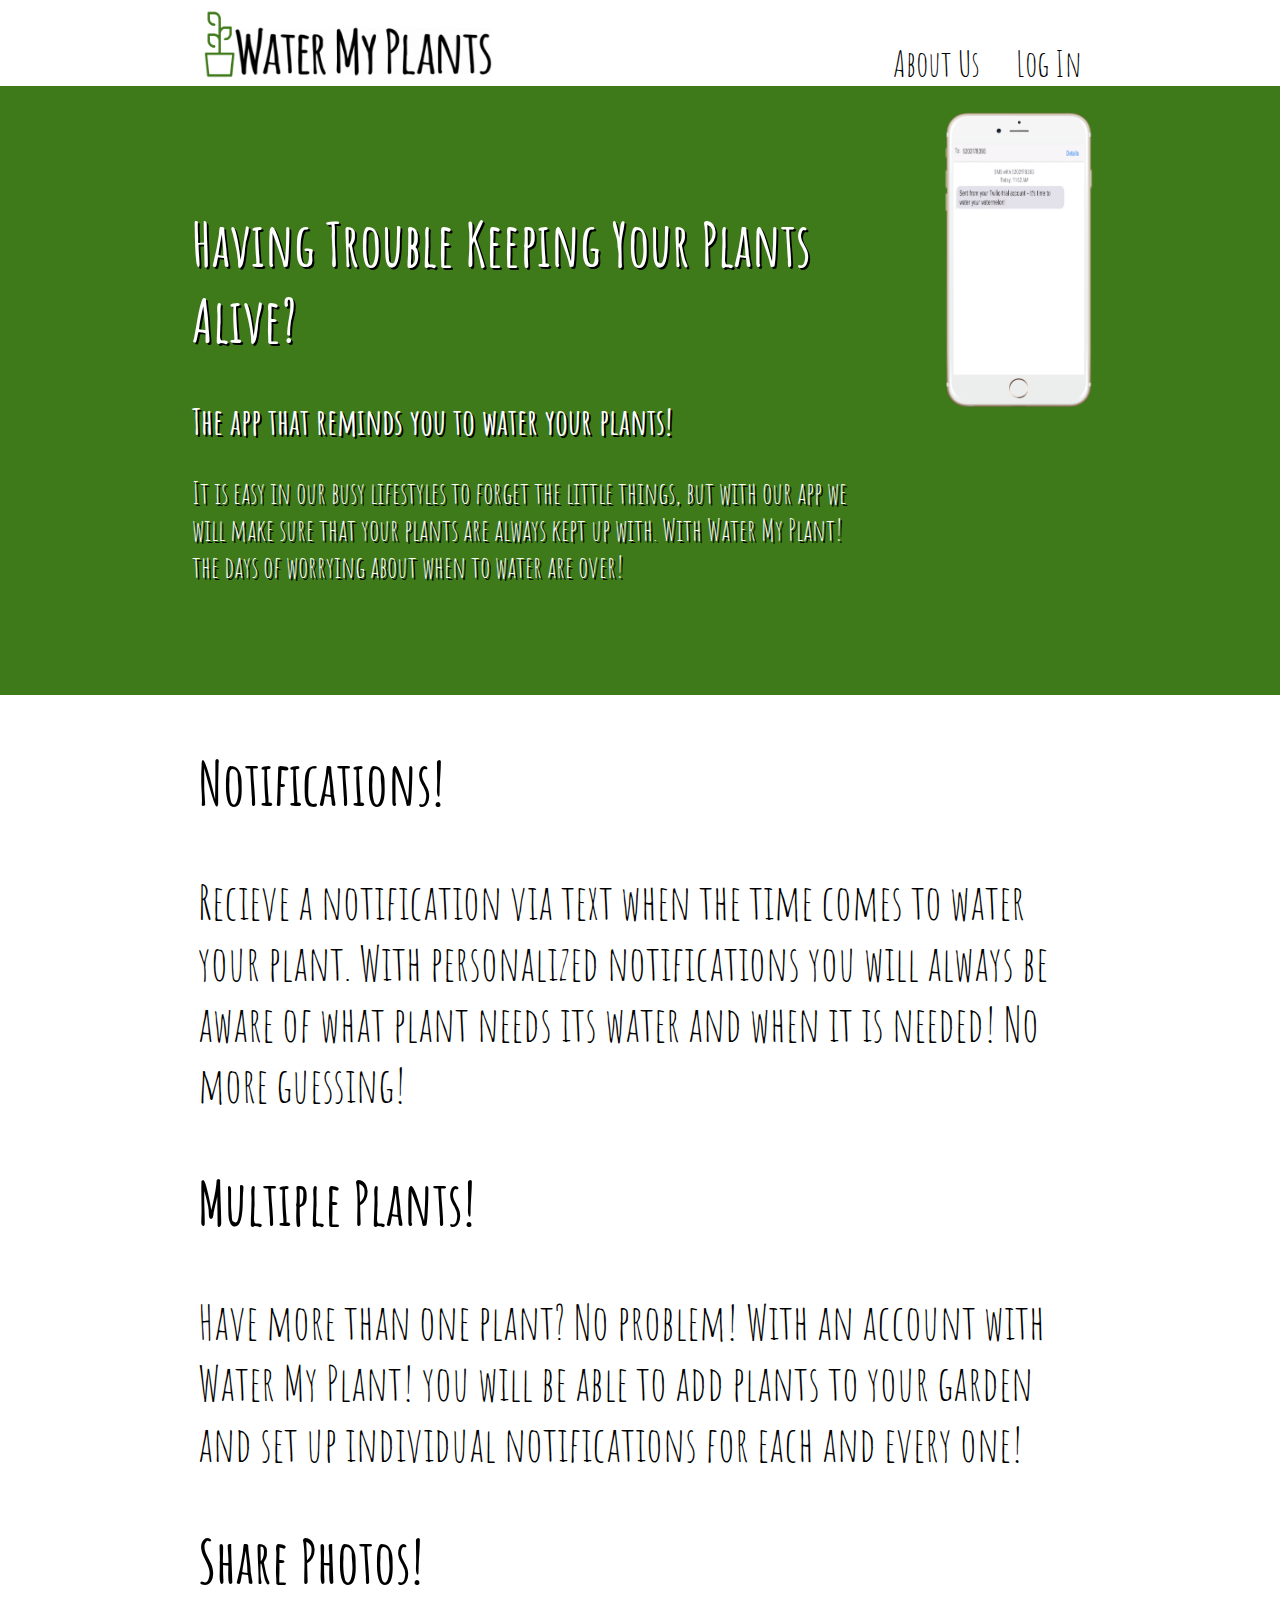
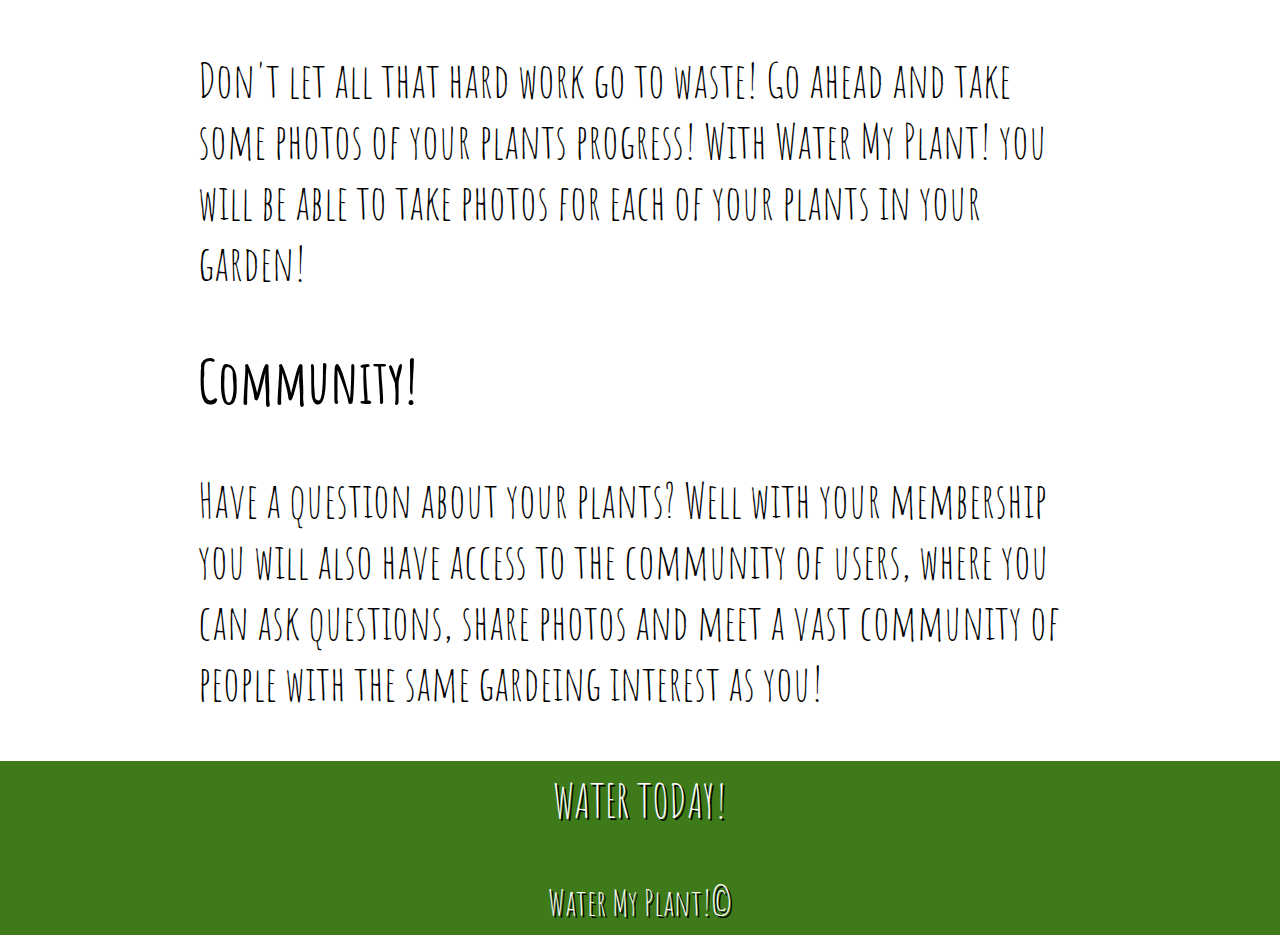
==== commit 78ade236: "final touches" ====
--- a/index.html
+++ b/index.html
@@ -6,14 +6,15 @@
     <link rel="stylesheet" type="text/css" href="./css/index.css" />
     <script defer="defer" src="./components/header/header.js"></script>
     <link href="https://fonts.googleapis.com/css?family=Amatic+SC&display=swap" rel="stylesheet">
+    <link rel="stylesheet" href="https://use.fontawesome.com/releases/v5.8.2/css/all.css" integrity="sha384-oS3vJWv+0UjzBfQzYUhtDYW+Pj2yciDJxpsK1OYPAYjqT085Qq/1cq5FLXAZQ7Ay" crossorigin="anonymous">
 </head>
 
 <header>
-        <nav>   
+        <nav class="topnav">   
             <div class="logo-link">
-            <a href="#"><img src="/assets/logo.png" alt="Water My Plants" class="logo"></a>
+            <a href="#"><img src="/assets/logo2.png" alt="Water My Plants" class="logo"></a>
             </div>
-            <img src="/assets/menu.png" class="menu">
+            <i class="fas fa-bars fa-2x icon"></i>
             <div class="header-links">
             <a href="./about/about.html" class="nav-item">About Us</a>
             <a href= 'https://water-my-plants-bw.netlify.com/login' class="nav-item">Log In</a>  
@@ -22,6 +23,11 @@
     </header>
 
 <body>
+    <section class="dropdown-menu">
+            <a href="./about/about.html" class="dd-item">About Us</a>
+            <a href= 'https://water-my-plants-bw.netlify.com/login' class="dd-item">Log In</a>  
+    </section>
+
     <div class="bar">
         <div class="container">
             <div class="container-left">
--- a/css/index.css
+++ b/css/index.css
@@ -7,6 +7,47 @@
 .fontRoboto {
   font-family: 'Roboto', sans-serif;
 }
+.scale-up-ver-top {
+  -webkit-animation: scale-up-ver-top 0.4s cubic-bezier(0.39, 0.575, 0.565, 1) both;
+  animation: scale-up-ver-top 0.4s cubic-bezier(0.39, 0.575, 0.565, 1) both;
+}
+/* ----------------------------------------------
+ * Generated by Animista on 2019-5-23 12:3:27
+ * w: http://animista.net, t: @cssanimista
+ * ---------------------------------------------- */
+/**
+ * ----------------------------------------
+ * animation scale-up-ver-top
+ * ----------------------------------------
+ */
+@-webkit-keyframes scale-up-ver-top {
+  0% {
+    -webkit-transform: scaleY(0.4);
+    transform: scaleY(0.4);
+    -webkit-transform-origin: 100% 0%;
+    transform-origin: 100% 0%;
+  }
+  100% {
+    -webkit-transform: scaleY(1);
+    transform: scaleY(1);
+    -webkit-transform-origin: 100% 0%;
+    transform-origin: 100% 0%;
+  }
+}
+@keyframes scale-up-ver-top {
+  0% {
+    -webkit-transform: scaleY(0.4);
+    transform: scaleY(0.4);
+    -webkit-transform-origin: 100% 0%;
+    transform-origin: 100% 0%;
+  }
+  100% {
+    -webkit-transform: scaleY(1);
+    transform: scaleY(1);
+    -webkit-transform-origin: 100% 0%;
+    transform-origin: 100% 0%;
+  }
+}
 header nav {
   margin-left: 15%;
   margin-right: 15%;
@@ -15,6 +56,9 @@
   align-items: flex-end;
 }
 header nav .menu {
+  display: none;
+}
+header nav .icon {
   display: none;
 }
 header nav .logo {
@@ -46,24 +90,20 @@
     justify-content: space-between;
     align-items: center;
   }
-  header nav a {
-    color: black;
-    text-decoration: none;
-  }
   header nav .logo {
     margin-top: 3px;
     width: 80%;
   }
-  header nav .nav-item {
-    display: none;
-  }
   header nav .header-links {
     display: none;
   }
-  header nav .menu {
-    display: flex;
-    align-items: center;
-    width: 10%;
+  header nav .icon {
+    display: block;
+    cursor: pointer;
+    color: black;
+  }
+  header nav .icon:hover {
+    color: #3f7a1a;
   }
 }
 footer .footer-container {
@@ -207,6 +247,9 @@
 body {
   margin-bottom: 0px;
 }
+body .dropdown-menu {
+  display: none;
+}
 body .features {
   font-family: 'Amatic SC', cursive;
   margin-left: 15%;
@@ -224,7 +267,8 @@
   font-family: 'Amatic SC', cursive;
 }
 body .about-container .about-img {
-  width: 500px;
+  width: 100%;
+  height: auto;
   border-radius: 30px;
   box-shadow: 4px 4px 6px grey;
 }
@@ -258,6 +302,25 @@
   font-size: 36px;
 }
 @media (max-width: 500px) {
+  body .dd-item {
+    display: flex;
+    flex-direction: column;
+    align-self: center;
+    justify-content: center;
+    text-align: center;
+    font-family: 'Amatic SC', cursive;
+    color: black;
+    font-size: 38px;
+    text-decoration: none;
+    -webkit-animation: scale-up-ver-top 0.4s cubic-bezier(0.39, 0.575, 0.565, 1) both;
+    animation: scale-up-ver-top 0.4s cubic-bezier(0.39, 0.575, 0.565, 1) both;
+  }
+  body section a:hover {
+    text-decoration: #3F7A1A line-through;
+  }
+  body .dropdown-menu {
+    display: none;
+  }
   body .features {
     font-family: 'Amatic SC', cursive;
     margin-left: 5%;
